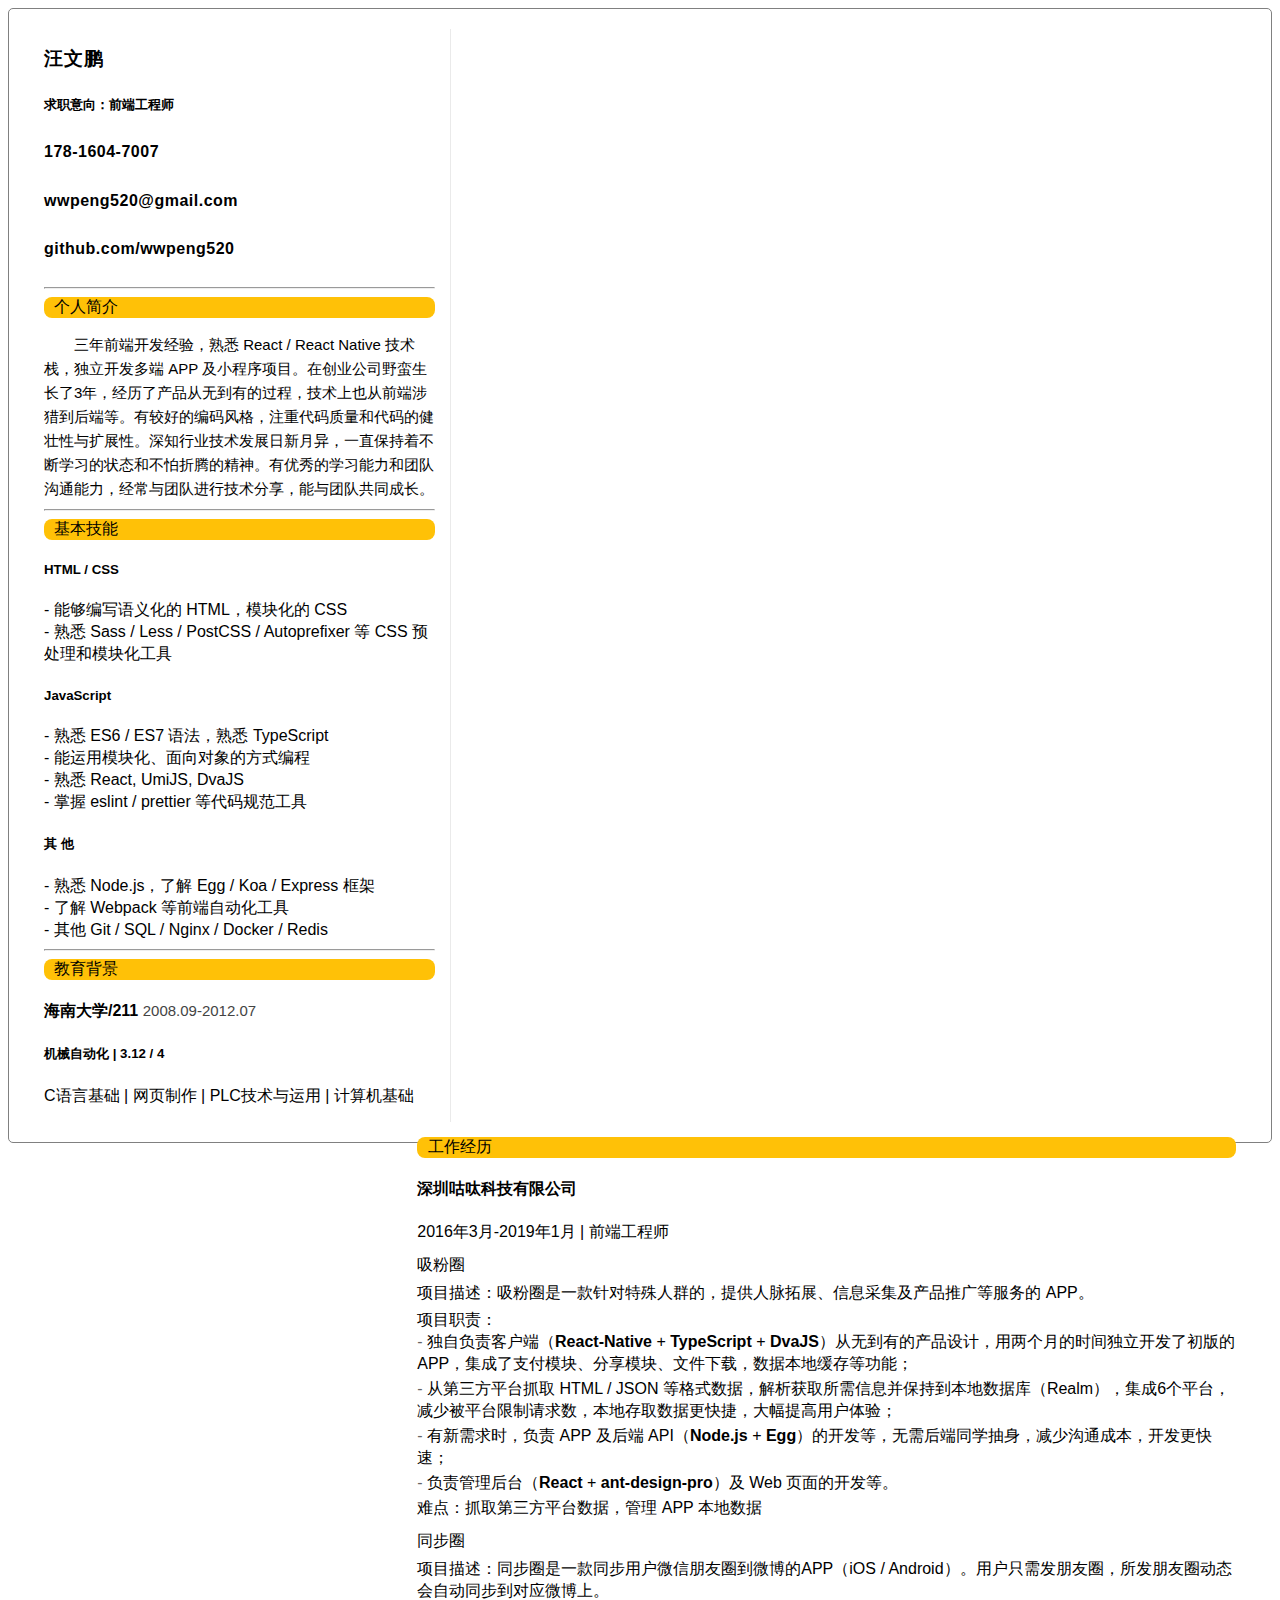
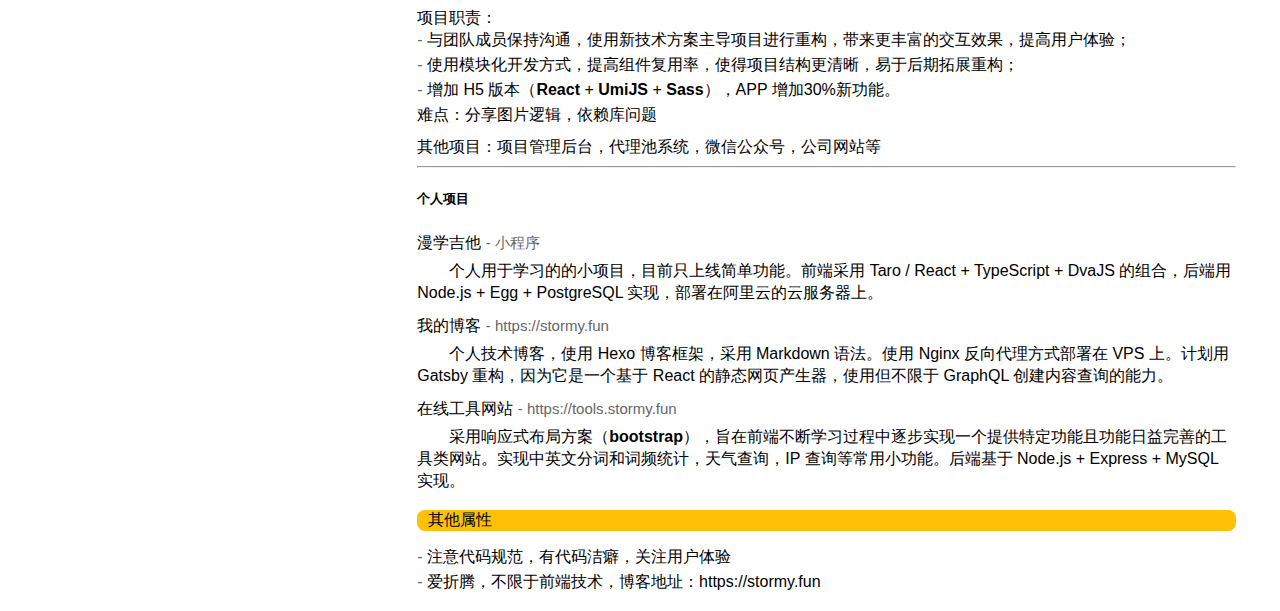
==== first.html @ 44be2b07 "First commit" ====
<!DOCTYPE html>
<html>
  <head>
    <meta http-equiv="Content-type" content="text/html; charset=utf-8" />
    <title>Resume-汪文鹏</title>
    <link rel="stylesheet" href="https://use.fontawesome.com/releases/v5.7.2/css/all.css" integrity="sha384-fnmOCqbTlWIlj8LyTjo7mOUStjsKC4pOpQbqyi7RrhN7udi9RwhKkMHpvLbHG9Sr" crossorigin="anonymous">
    <link href="https://cdn.gootile.com/admin_uploads/1550930125545_bootstrap.min.css" rel="stylesheet">
    <!-- <link rel="stylesheet" href="css/fontawesome_5.7.2.min.css">
    <link rel="stylesheet" href="https://cdn.gootile.com/admin_uploads/1550930372518_fontawesome_5.7.2.min.css">
    <link href="css/bootstrap.min.css" rel="stylesheet"> -->
    <link href="css/base.css" rel="stylesheet">
  </head>
  <body>
    <!-- 
        整个文档的Div容器
    -->
    <div id="resume-framework">
      <div class="row">
        <!--  左边模块包括头像，基本资料，个人简介，技能列表 -->
        <div id="left-div">
          <!-- 头像
          <img id="avatar" alt="avatar" src="imgs/avatar.jpg"/> -->
          <span>
            <!-- 可以从font-awesome网站(https://fontawesome.com/icons)中搜索所需图标，
            直接替换<i>标签class内内容即可
            <h3>汪文鹏</h3> -->
            <p class="name">汪文鹏</p>

            <h5>求职意向：前端工程师</h5>
            <h5 class="profile-item"><i class="fas fa-phone"></i> 178-1604-7007</h5>
            <h5 class="profile-item"><i class="fas fa-envelope"></i> wwpeng520@gmail.com</h5>
            <h5 class="profile-item"><i class="fab fa-github"></i> github.com/wwpeng520</h5>
            <hr>
          </span>

          <div class="banner-div">
            <span class="banner-span"><i class="white-icon fas fa-info-circle"></i>&nbsp;个人简介</span>
          </div>
          <p class="text-indent introduction">三年前端开发经验，熟悉 <b>React</b> / <b>React Native</b> 技术栈，独立开发多端 APP 及小程序项目。在创业公司野蛮生长了3年，经历了产品从无到有的过程，技术上也从前端涉猎到后端等。有较好的编码风格，注重代码质量和代码的健壮性与扩展性。深知行业技术发展日新月异，一直保持着不断学习的状态和不怕折腾的精神。有优秀的学习能力和团队沟通能力，经常与团队进行技术分享，能与团队共同成长。</p>
          <hr>

          <div class="banner-div">
            <span class="banner-span"><i class="white-icon fas fa-skiing"></i>&nbsp;基本技能</span>
          </div>
          <h5><b>HTML / CSS</b></h5>
          <p>- 能够编写语义化的 HTML，模块化的 CSS</p>
          <p>- 熟悉 Sass / Less / PostCSS / Autoprefixer 等 CSS 预处理和模块化工具</p>

          <h5><b>JavaScript</b></h5>
          <p>- 熟悉 ES6 / ES7 语法，熟悉 TypeScript</p>
          <p>- 能运用模块化、面向对象的方式编程</p>
          <p>- 熟悉 React, UmiJS, DvaJS</p>
          <p>- 掌握 eslint / prettier 等代码规范工具</p>

          <h5><b>其 他</b></h5>
          <p>- 熟悉 Node.js，了解 Egg / Koa / Express 框架</p>
          <p>- 了解 Webpack 等前端自动化工具</p>
          <p>- 其他 Git / SQL / Nginx / Docker / Redis</p>

          <hr>
          <div class="banner-div">
            <span class="banner-span"><i class="white-icon fas fa-graduation-cap"></i>&nbsp;教育背景</span>
          </div>
          <h4>海南大学/211 <span class="title-extra">2008.09-2012.07</span></h4>
          <h5>机械自动化 |&nbsp;3.12 / 4</h5>
          <p>C语言基础 | 网页制作 | PLC技术与运用 | 计算机基础</p>
        </div> <!-- end left-div -->

        <!-- 右边模块开始，包括教育经历，工作经历，项目经验，志愿工作 -->
        <div id="right-div">
          <!-- 工作经历 -->
          <div id="jobs">
            <div class="banner-div">
              <span class="banner-span">
                <i class="white-icon fas fa-bug"></i>&nbsp;工作经历
              </span>
            </div>
            
            <!-- 第一份工作的介绍 -->
            <h4>深圳咕呔科技有限公司</h4>
            <p>2016年3月-2019年1月 | 前端工程师</p>
            <!-- 第一个项目的介绍，多个项目可以复制project-span区块-->
            <div class="project-span">
              <p class="project-title">吸粉圈</p>
              <p>项目描述：吸粉圈是一款针对特殊人群的，提供人脉拓展、信息采集及产品推广等服务的 APP。</p>
              <p class="project-duty">项目职责：</p>
              <ul>
                <li>独自负责客户端（<b>React-Native</b> + <b>TypeScript</b> + <b>DvaJS</b>）从无到有的产品设计，用两个月的时间独立开发了初版的 APP，集成了支付模块、分享模块、文件下载，数据本地缓存等功能；</li>
                <li>从第三方平台抓取 HTML / JSON 等格式数据，解析获取所需信息并保持到本地数据库（Realm），集成6个平台，减少被平台限制请求数，本地存取数据更快捷，大幅提高用户体验；</li>
                <li>有新需求时，负责 APP 及后端 API（<b>Node.js</b> + <b>Egg</b>）的开发等，无需后端同学抽身，减少沟通成本，开发更快速；</li>
                <li>负责管理后台（<b>React</b> + <b>ant-design-pro</b>）及 Web 页面的开发等。</li>
              </ul> 
              <p>难点：抓取第三方平台数据，管理 APP 本地数据</p>
            </div> <!-- end project-span -->

            <div class="project-span">
              <p class="project-title">同步圈</p>
              <p>项目描述：同步圈是一款同步用户微信朋友圈到微博的APP（iOS / Android）。用户只需发朋友圈，所发朋友圈动态会自动同步到对应微博上。</p>
              <p class="project-duty">项目职责：</p>
              <ul>
                <li>与团队成员保持沟通，使用新技术方案主导项目进行重构，带来更丰富的交互效果，提高用户体验；</li>
                <li>使用模块化开发方式，提高组件复用率，使得项目结构更清晰，易于后期拓展重构；</li>
                <li>增加 H5 版本（<b>React</b> + <b>UmiJS</b> + <b>Sass</b>），APP 增加30%新功能。</li>
              </ul> 
              <p>难点：分享图片逻辑，依赖库问题</p>
            </div>

            <div class="project-span">
              <p>其他项目：项目管理后台，代理池系统，微信公众号，公司网站等</p>
            </div> 
            <!-- 第一份工作结束 -->

            <hr>
            <h5><i class="far fa-dot-circle"></i> 个人项目</h5>
            <div class="project-span">
              <p class="project-title">漫学吉他 <span class="title-extra-2">- 小程序</span></p>
              <p class="text-indent">个人用于学习的的小项目，目前只上线简单功能。前端采用 Taro / React + TypeScript + DvaJS 的组合，后端用 Node.js + Egg + PostgreSQL 实现，部署在阿里云的云服务器上。</p>
            </div>
            <div class="project-span">
              <p class="project-title">我的博客 <span class="title-extra-2">- https://stormy.fun</span></p>
              <p class="text-indent">个人技术博客，使用 Hexo 博客框架，采用 Markdown 语法。使用 Nginx 反向代理方式部署在 VPS 上。计划用 Gatsby 重构，因为它是一个基于 React 的静态网页产生器，使用但不限于 GraphQL 创建内容查询的能力。</p>
            </div>
            <div class="project-span">
              <p class="project-title">在线工具网站 <span class="title-extra-2">- https://tools.stormy.fun</span></p>
              <p class="text-indent">采用响应式布局方案（<b>bootstrap</b>），旨在前端不断学习过程中逐步实现一个提供特定功能且功能日益完善的工具类网站。实现中英文分词和词频统计，天气查询，IP 查询等常用小功能。后端基于 Node.js + Express + MySQL 实现。 </p>
            </div>
            
          </div> <!-- end jobs -->

          <div id="volunteer" style="margin-top: 18px;">
            <div class="banner-div">
              <span class="banner-span"><i class="white-icon fas fa-feather-alt"></i>&nbsp;其他属性</span>
            </div>
            <ul>
              <li>注意代码规范，有代码洁癖，关注用户体验</li>
              <li>爱折腾，不限于前端技术，博客地址：https://stormy.fun</li>
            </ul>
          </div>
        </div> <!-- end right-div -->

      </div> <!-- end row -->
    </div> <!-- end resume-framework -->
  </body>
</html>
---- css/base.css ----
body {
    font-family: "Helvetica Neue", Helvetica, Arial, PingFangSC-Regular, Tahoma, "Hiragino Sans GB", "Heiti SC", "Microsoft Yahei", sans-serif;
}

#resume-framework {
    /* margin: 20px; */
    padding: 20px;
    border: 1px solid gray;
    border-radius: 5px;
}

#avatar {
    width: 300px;
    max-width: 100%;
    border-radius: 8px;
}

#left-div {
    display: inline-block;
    width: 32%;
    padding: 15px;
    border-right: 1px solid #eaeaea;
    /* box-sizing: border-box; */
}

#right-div {
    width: 67%;
    padding: 15px;
    float: right;
}

.banner-div {
    background-color: #FFC107;
    margin-bottom: 15px;
    border-radius: 8px;
}

.banner-span {
    margin-left: 6px;
    font-size: 16px;
}

.progress-item {
    position : relative;
}

.progress-item .progress-title {
    font-size: 15px;
    font-weight: 400;
    display: inline-block;
    margin-bottom: 5px;
}

.progress-item .progress {
    height: 4px;
    box-shadow: none;
    border-radius: 5px;
}

.progress-item .progress-bar {
    background-color: #FFC107;
    box-shadow: none;
    text-align: right;
}

.progress-item .progress-percent {
    font-size: 10px;
    background-color: #313131;
    position: absolute;
    top: 5px;
    padding: 0 8px;
    border-radius: 3px;
}

.progress-item .progress-percent::before {
    content: "";
    position: absolute;
    left: 0;
    bottom: -4px;
    border-top: 6px solid #313131;
    border-right: 8px solid transparent;
}

#left-div img {
    display: block;
    margin: 0 auto;
}

p {
    margin: 0;
    padding: 0;
    line-height: 22px;
}

.name {
    font-size: 19px;
    font-weight: 600;
    letter-spacing: 1px;
    line-height: 30px;
}

.profile-item {
    line-height: 22px;
    font-size: 16px;
    letter-spacing: 0.5px;
}
.introduction {
    line-height: 24px; 
    font-size: 15px;
    font-weight: 300;
}

.text-indent {
    text-indent: 2em;
}

.project-span {
    margin-top: 10px;
    margin-bottom: 3px;
}

.project-title {
    margin-top: 10px;
    margin-bottom: 5px;
    font-weight: 500;
    font-size: 16px;
    line-height: 24px;
}
.project-duty {
    margin-top: 5px;
}

ul {
    list-style: none;
    margin: 0;
    padding: 0;
    /* padding-left: 15px;  */
}

ul li {
    /* list-style-type: none; */
    line-height: 22px;
    margin-bottom: 3px;
}
li::before{
    content: " - ";
    color: #666666;
    /* font-size: 20px; */
}

.title-extra {
    font-size: 15px;
    font-weight: 300;
    color: #444444;
}
.title-extra-2 {
    font-size: 15px;
    color: #666666;
}
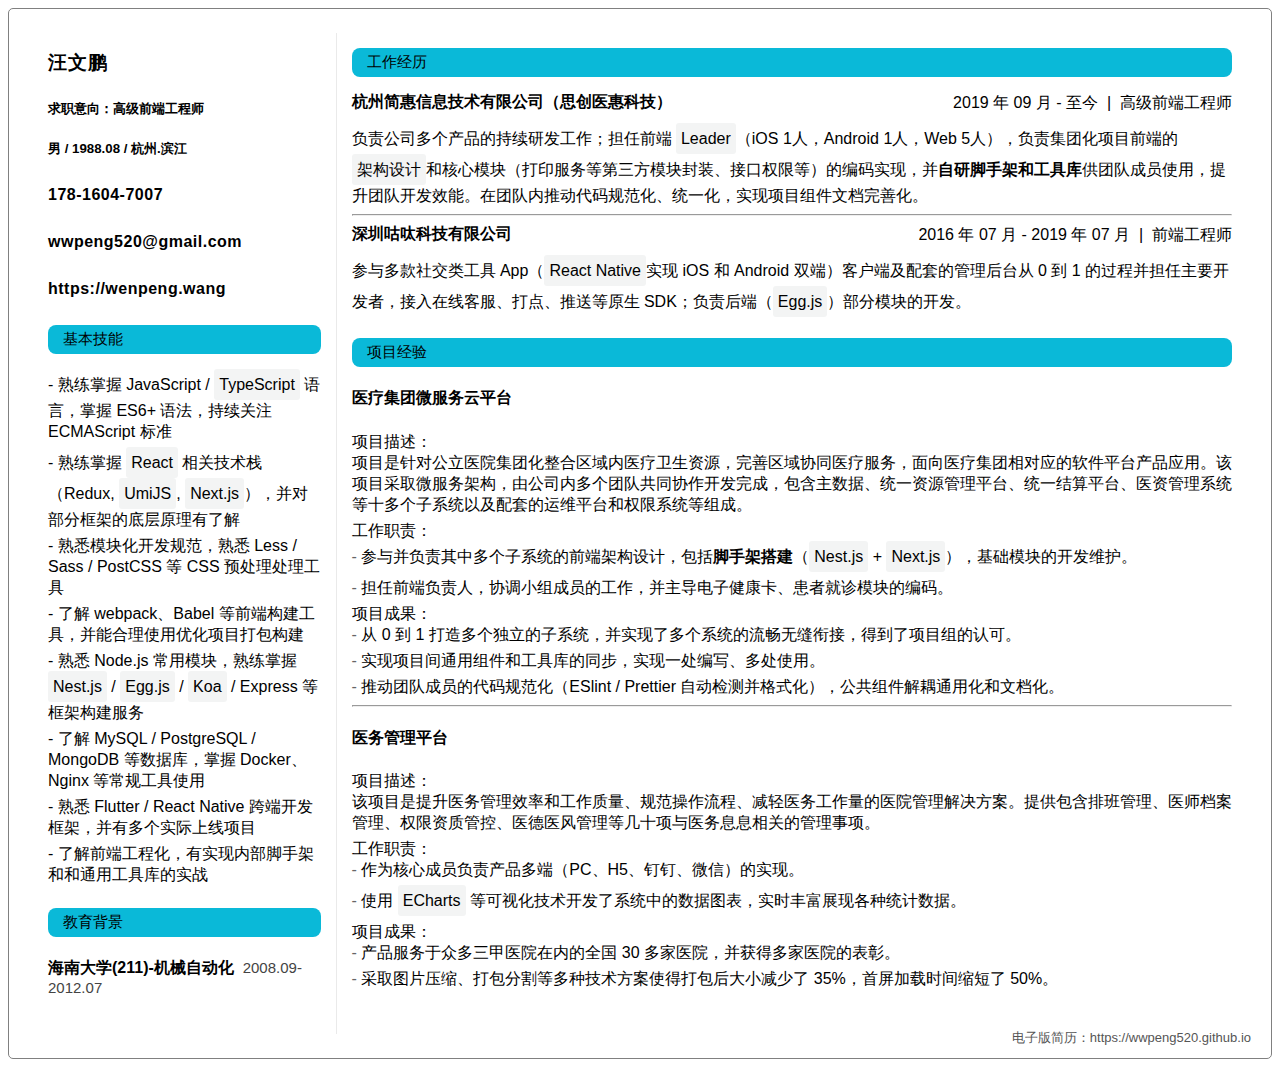
==== commit 952c9bea: "💥 feat: more" ====
--- a/first.html
+++ b/first.html
@@ -1,73 +1,61 @@
 <!DOCTYPE html>
 <html>
-  <head>
-    <meta http-equiv="Content-type" content="text/html; charset=utf-8" />
-    <title>Resume-汪文鹏</title>
-    <link rel="stylesheet" href="https://use.fontawesome.com/releases/v5.7.2/css/all.css" integrity="sha384-fnmOCqbTlWIlj8LyTjo7mOUStjsKC4pOpQbqyi7RrhN7udi9RwhKkMHpvLbHG9Sr" crossorigin="anonymous">
-    <link href="https://cdn.gootile.com/admin_uploads/1550930125545_bootstrap.min.css" rel="stylesheet">
-    <!-- <link rel="stylesheet" href="css/fontawesome_5.7.2.min.css">
+
+<head>
+  <meta http-equiv="Content-type" content="text/html; charset=utf-8" />
+  <title>Resume-汪文鹏</title>
+  <link rel="stylesheet" href="https://use.fontawesome.com/releases/v5.7.2/css/all.css"
+    integrity="sha384-fnmOCqbTlWIlj8LyTjo7mOUStjsKC4pOpQbqyi7RrhN7udi9RwhKkMHpvLbHG9Sr" crossorigin="anonymous">
+  <link href="https://cdn.gootile.com/admin_uploads/1550930125545_bootstrap.min.css" rel="stylesheet">
+  <!-- <link rel="stylesheet" href="css/fontawesome_5.7.2.min.css">
     <link rel="stylesheet" href="https://cdn.gootile.com/admin_uploads/1550930372518_fontawesome_5.7.2.min.css">
     <link href="css/bootstrap.min.css" rel="stylesheet"> -->
-    <link href="css/base.css" rel="stylesheet">
-  </head>
-  <body>
-    <!-- 
-        整个文档的Div容器
-    -->
-    <div id="resume-framework">
-      <div class="row">
-        <!--  左边模块包括头像，基本资料，个人简介，技能列表 -->
-        <div id="left-div">
-          <!-- 头像
-          <img id="avatar" alt="avatar" src="imgs/avatar.jpg"/> -->
-          <span>
-            <!-- 可以从font-awesome网站(https://fontawesome.com/icons)中搜索所需图标，
-            直接替换<i>标签class内内容即可
-            <h3>汪文鹏</h3> -->
-            <p class="name">汪文鹏</p>
+  <link href="css/base.css" rel="stylesheet">
+</head>
 
-            <h5>求职意向：前端工程师</h5>
-            <h5 class="profile-item"><i class="fas fa-phone"></i> 178-1604-7007</h5>
-            <h5 class="profile-item"><i class="fas fa-envelope"></i> wwpeng520@gmail.com</h5>
-            <h5 class="profile-item"><i class="fab fa-github"></i> github.com/wwpeng520</h5>
-            <hr>
-          </span>
+<body>
+  <!-- 整个文档的Div容器 -->
+  <div id="resume-framework">
+    <div class="row clearfix">
+      <!--  左边模块包括头像，基本资料，个人简介，技能列表 -->
+      <div id="left-div">
+        <!-- 头像 <img id="avatar" alt="avatar" src="imgs/avatar.jpg"/> -->
+        <span>
+          <!-- 可以从font-awesome网站(https://fontawesome.com/icons)中搜索所需图标，直接替换<i>标签class内内容即可 -->
+          <p class="name">汪文鹏</p>
 
-          <div class="banner-div">
-            <span class="banner-span"><i class="white-icon fas fa-info-circle"></i>&nbsp;个人简介</span>
-          </div>
-          <p class="text-indent introduction">三年前端开发经验，熟悉 <b>React</b> / <b>React Native</b> 技术栈，独立开发多端 APP 及小程序项目。在创业公司野蛮生长了3年，经历了产品从无到有的过程，技术上也从前端涉猎到后端等。有较好的编码风格，注重代码质量和代码的健壮性与扩展性。深知行业技术发展日新月异，一直保持着不断学习的状态和不怕折腾的精神。有优秀的学习能力和团队沟通能力，经常与团队进行技术分享，能与团队共同成长。</p>
-          <hr>
+          <h5>求职意向：高级前端工程师</h5>
+          <h5>男 / 1988.08 / 杭州.滨江</h5>
+          <h5 class="profile-item"><i class="fas fa-phone"></i> 178-1604-7007</h5>
+          <h5 class="profile-item"><i class="fas fa-envelope"></i> wwpeng520@gmail.com</h5>
+          <h5 class="profile-item"><i class="fas fa-blog"></i> https://wenpeng.wang</h5>
+        </span>
 
-          <div class="banner-div">
-            <span class="banner-span"><i class="white-icon fas fa-skiing"></i>&nbsp;基本技能</span>
-          </div>
-          <h5><b>HTML / CSS</b></h5>
-          <p>- 能够编写语义化的 HTML，模块化的 CSS</p>
-          <p>- 熟悉 Sass / Less / PostCSS / Autoprefixer 等 CSS 预处理和模块化工具</p>
+        <div class="banner-div">
+          <span class="banner-span"><i class="white-icon fas fa-skiing"></i>&nbsp;基本技能</span>
+        </div>
+        <p class="skill">- 熟练掌握 JavaScript / <span class="flag">TypeScript</span> 语言，掌握 ES6+ 语法，持续关注 ECMAScript 标准</p>
+        <p class="skill">- 熟练掌握 <span class="flag">React</span> 相关技术栈（Redux, <span class="flag">UmiJS</span>, <span
+            class="flag">Next.js</span>），并对部分框架的底层原理有了解</p>
+        <p class="skill">- 熟悉模块化开发规范，熟悉 Less / Sass / PostCSS 等 CSS 预处理处理工具</p>
+        <p class="skill">- 了解 webpack、Babel 等前端构建工具，并能合理使用优化项目打包构建</p>
+        <p class="skill">- 熟悉 Node.js 常用模块，熟练掌握 <span class="flag">Nest.js</span> / <span class="flag">Egg.js</span> /
+          <span class="flag">Koa</span> / Express 等框架构建服务
+        </p>
+        <p class="skill">- 了解 MySQL / PostgreSQL / MongoDB 等数据库，掌握 Docker、Nginx 等常规工具使用</p>
+        <p class="skill">- 熟悉 Flutter / React Native 跨端开发框架，并有多个实际上线项目</p>
+        <p class="skill">- 了解前端工程化，有实现内部脚手架和和通用工具库的实战</p>
+        <br />
 
-          <h5><b>JavaScript</b></h5>
-          <p>- 熟悉 ES6 / ES7 语法，熟悉 TypeScript</p>
-          <p>- 能运用模块化、面向对象的方式编程</p>
-          <p>- 熟悉 React, UmiJS, DvaJS</p>
-          <p>- 掌握 eslint / prettier 等代码规范工具</p>
+        <div class="banner-div">
+          <span class="banner-span"><i class="white-icon fas fa-graduation-cap"></i>&nbsp;教育背景</span>
+        </div>
+        <h4>海南大学(211)-机械自动化&nbsp;&nbsp;<span class="title-extra">2008.09-2012.07</span></h4>
+      </div> <!-- end left-div -->
 
-          <h5><b>其 他</b></h5>
-          <p>- 熟悉 Node.js，了解 Egg / Koa / Express 框架</p>
-          <p>- 了解 Webpack 等前端自动化工具</p>
-          <p>- 其他 Git / SQL / Nginx / Docker / Redis</p>
-
-          <hr>
-          <div class="banner-div">
-            <span class="banner-span"><i class="white-icon fas fa-graduation-cap"></i>&nbsp;教育背景</span>
-          </div>
-          <h4>海南大学/211 <span class="title-extra">2008.09-2012.07</span></h4>
-          <h5>机械自动化 |&nbsp;3.12 / 4</h5>
-          <p>C语言基础 | 网页制作 | PLC技术与运用 | 计算机基础</p>
-        </div> <!-- end left-div -->
-
-        <!-- 右边模块开始，包括教育经历，工作经历，项目经验，志愿工作 -->
-        <div id="right-div">
+      <!-- 右边模块开始，包括教育经历，工作经历，项目经验，志愿工作 -->
+      <div id="right-div">
+        <div style="padding: 15px;">
           <!-- 工作经历 -->
           <div id="jobs">
             <div class="banner-div">
@@ -75,70 +63,89 @@
                 <i class="white-icon fas fa-bug"></i>&nbsp;工作经历
               </span>
             </div>
-            
+
             <!-- 第一份工作的介绍 -->
-            <h4>深圳咕呔科技有限公司</h4>
-            <p>2016年3月-2019年1月 | 前端工程师</p>
-            <!-- 第一个项目的介绍，多个项目可以复制project-span区块-->
-            <div class="project-span">
-              <p class="project-title">吸粉圈</p>
-              <p>项目描述：吸粉圈是一款针对特殊人群的，提供人脉拓展、信息采集及产品推广等服务的 APP。</p>
-              <p class="project-duty">项目职责：</p>
-              <ul>
-                <li>独自负责客户端（<b>React-Native</b> + <b>TypeScript</b> + <b>DvaJS</b>）从无到有的产品设计，用两个月的时间独立开发了初版的 APP，集成了支付模块、分享模块、文件下载，数据本地缓存等功能；</li>
-                <li>从第三方平台抓取 HTML / JSON 等格式数据，解析获取所需信息并保持到本地数据库（Realm），集成6个平台，减少被平台限制请求数，本地存取数据更快捷，大幅提高用户体验；</li>
-                <li>有新需求时，负责 APP 及后端 API（<b>Node.js</b> + <b>Egg</b>）的开发等，无需后端同学抽身，减少沟通成本，开发更快速；</li>
-                <li>负责管理后台（<b>React</b> + <b>ant-design-pro</b>）及 Web 页面的开发等。</li>
-              </ul> 
-              <p>难点：抓取第三方平台数据，管理 APP 本地数据</p>
-            </div> <!-- end project-span -->
-
-            <div class="project-span">
-              <p class="project-title">同步圈</p>
-              <p>项目描述：同步圈是一款同步用户微信朋友圈到微博的APP（iOS / Android）。用户只需发朋友圈，所发朋友圈动态会自动同步到对应微博上。</p>
-              <p class="project-duty">项目职责：</p>
-              <ul>
-                <li>与团队成员保持沟通，使用新技术方案主导项目进行重构，带来更丰富的交互效果，提高用户体验；</li>
-                <li>使用模块化开发方式，提高组件复用率，使得项目结构更清晰，易于后期拓展重构；</li>
-                <li>增加 H5 版本（<b>React</b> + <b>UmiJS</b> + <b>Sass</b>），APP 增加30%新功能。</li>
-              </ul> 
-              <p>难点：分享图片逻辑，依赖库问题</p>
+            <div class="clearfix">
+              <span style="font-weight: 600; font-size: 16px;">杭州简惠信息技术有限公司（思创医惠科技）</span>
+              <p style="float: right;">2019 年 09 月 - 至今&nbsp;&nbsp;|&nbsp;&nbsp;高级前端工程师</p>
             </div>
 
             <div class="project-span">
-              <p>其他项目：项目管理后台，代理池系统，微信公众号，公司网站等</p>
-            </div> 
+              <p>负责公司多个产品的持续研发工作；担任前端 <span class="flag">Leader</span>（iOS 1人，Android 1人，Web
+                5人），负责集团化项目前端的<span
+                  class="flag">架构设计</span>和核心模块（打印服务等第三方模块封装、接口权限等）的编码实现，并<b>自研脚手架和工具库</b>供团队成员使用，提升团队开发效能。在团队内推动代码规范化、统一化，实现项目组件文档完善化。
+              </p>
+            </div>
+            <hr />
             <!-- 第一份工作结束 -->
 
-            <hr>
-            <h5><i class="far fa-dot-circle"></i> 个人项目</h5>
-            <div class="project-span">
-              <p class="project-title">漫学吉他 <span class="title-extra-2">- 小程序</span></p>
-              <p class="text-indent">个人用于学习的的小项目，目前只上线简单功能。前端采用 Taro / React + TypeScript + DvaJS 的组合，后端用 Node.js + Egg + PostgreSQL 实现，部署在阿里云的云服务器上。</p>
+            <!-- 第二份工作的介绍 -->
+            <div class="clearfix">
+              <span style="font-weight: 600; font-size: 16px;">深圳咕呔科技有限公司</span>
+              <p style="float: right;">2016 年 07 月 - 2019 年 07 月&nbsp;&nbsp;|&nbsp;&nbsp;前端工程师</p>
             </div>
             <div class="project-span">
-              <p class="project-title">我的博客 <span class="title-extra-2">- https://stormy.fun</span></p>
-              <p class="text-indent">个人技术博客，使用 Hexo 博客框架，采用 Markdown 语法。使用 Nginx 反向代理方式部署在 VPS 上。计划用 Gatsby 重构，因为它是一个基于 React 的静态网页产生器，使用但不限于 GraphQL 创建内容查询的能力。</p>
+              <p>参与多款社交类工具 App（<span class="flag">React Native</span>实现 iOS 和 Android 双端）客户端及配套的管理后台从 0 到 1
+                的过程并担任主要开发者，接入在线客服、打点、推送等原生
+                SDK；负责后端（<span class="flag">Egg.js</span>）部分模块的开发。</p>
             </div>
+            <!-- 第二份工作结束 -->
+            <br />
+
+            <!-- 项目经验 -->
+            <div class="banner-div">
+              <span class="banner-span">
+                <i class="fas fa-burn"></i>&nbsp;项目经验
+              </span>
+            </div>
+            <h4>医疗集团微服务云平台</h4>
             <div class="project-span">
-              <p class="project-title">在线工具网站 <span class="title-extra-2">- https://tools.stormy.fun</span></p>
-              <p class="text-indent">采用响应式布局方案（<b>bootstrap</b>），旨在前端不断学习过程中逐步实现一个提供特定功能且功能日益完善的工具类网站。实现中英文分词和词频统计，天气查询，IP 查询等常用小功能。后端基于 Node.js + Express + MySQL 实现。 </p>
+              <p class="project-duty">项目描述：</p>
+              <p>
+                项目是针对公立医院集团化整合区域内医疗卫生资源，完善区域协同医疗服务，面向医疗集团相对应的软件平台产品应用。该项目采取微服务架构，由公司内多个团队共同协作开发完成，包含主数据、统一资源管理平台、统一结算平台、医资管理系统等十多个子系统以及配套的运维平台和权限系统等组成。
+              </p>
+              <p class="project-duty">工作职责：</p>
+              <ul>
+                <li>参与并负责其中多个子系统的前端架构设计，包括<b>脚手架搭建</b>（<span class="flag">Nest.js</span> + <span
+                    class="flag">Next.js</span>），基础模块的开发维护。</li>
+                <li>担任前端负责人，协调小组成员的工作，并主导电子健康卡、患者就诊模块的编码。</li>
+              </ul>
+              <p class="project-duty">项目成果： </p>
+              <ul>
+                <li>从 0 到 1 打造多个独立的子系统，并实现了多个系统的流畅无缝衔接，得到了项目组的认可。</li>
+                <li>实现项目间通用组件和工具库的同步，实现一处编写、多处使用。</li>
+                <li>推动团队成员的代码规范化（ESlint / Prettier 自动检测并格式化），公共组件解耦通用化和文档化。</li>
+              </ul>
             </div>
-            
+            <hr />
+
+            <h4>医务管理平台</h4>
+            <div class="project-span">
+              <p class="project-duty">项目描述：</p>
+              <p>
+                该项目是提升医务管理效率和工作质量、规范操作流程、减轻医务工作量的医院管理解决方案。提供包含排班管理、医师档案管理、权限资质管控、医德医风管理等几十项与医务息息相关的管理事项。
+              </p>
+              <p class="project-duty">工作职责：</p>
+              <ul>
+                <li>作为核心成员负责产品多端（PC、H5、钉钉、微信）的实现。</li>
+                <li>使用 <span class="flag">ECharts</span> 等可视化技术开发了系统中的数据图表，实时丰富展现各种统计数据。</li>
+              </ul>
+              <p class="project-duty">项目成果： </p>
+              <ul>
+                <li>产品服务于众多三甲医院在内的全国 30 多家医院，并获得多家医院的表彰。</li>
+                <li>采取图片压缩、打包分割等多种技术方案使得打包后大小减少了 35%，首屏加载时间缩短了 50%。</li>
+              </ul>
+            </div>
+
+            <!-- <hr style="background-color:#FFC107;height: 1px; width:100%;border: none;transform: scaleY(0.5);"> -->
           </div> <!-- end jobs -->
+        </div>
+      </div> <!-- end right-div -->
 
-          <div id="volunteer" style="margin-top: 18px;">
-            <div class="banner-div">
-              <span class="banner-span"><i class="white-icon fas fa-feather-alt"></i>&nbsp;其他属性</span>
-            </div>
-            <ul>
-              <li>注意代码规范，有代码洁癖，关注用户体验</li>
-              <li>爱折腾，不限于前端技术，博客地址：https://stormy.fun</li>
-            </ul>
-          </div>
-        </div> <!-- end right-div -->
+    </div> <!-- end row -->
 
-      </div> <!-- end row -->
-    </div> <!-- end resume-framework -->
-  </body>
-</html>
+    <p class="link">电子版简历：https://wwpeng520.github.io</p>
+  </div> <!-- end resume-framework -->
+</body>
+
+</html>--- a/css/base.css
+++ b/css/base.css
@@ -3,8 +3,9 @@
 }
 
 #resume-framework {
+    position: relative;
     /* margin: 20px; */
-    padding: 20px;
+    padding: 24px;
     border: 1px solid gray;
     border-radius: 5px;
 }
@@ -16,32 +17,64 @@
 }
 
 #left-div {
-    display: inline-block;
-    width: 32%;
+    /* display: inline-block; */
+    width: 25%;
     padding: 15px;
     border-right: 1px solid #eaeaea;
-    /* box-sizing: border-box; */
+    box-sizing: border-box;
+    float: left;
 }
 
 #right-div {
-    width: 67%;
-    padding: 15px;
+    width: 75%;
+    /* padding: 15px; */
     float: right;
 }
 
+.clearfix:after {
+    visibility: hidden;
+    display: block;
+    font-size: 0;
+    content: " ";
+    clear: both;
+    height: 0;
+}
+
+.clearfix {
+    display: inline-block;
+}
+
+.flag {
+    display: inline-block;
+    padding: 5px;
+    border-radius: 3px;
+    background-color: #f3f4f4;
+}
+
+/* start commented backslash hack \*/
+* html .clearfix {
+    height: 1%;
+}
+
+.clearfix {
+    display: block;
+}
+
 .banner-div {
-    background-color: #FFC107;
+    background-color: #0ab9d8;
     margin-bottom: 15px;
+    padding: 5px;
     border-radius: 8px;
 }
 
 .banner-span {
     margin-left: 6px;
-    font-size: 16px;
+    font-size: 15px;
+    /* color: #ffffff; */
 }
 
 .progress-item {
-    position : relative;
+    position: relative;
 }
 
 .progress-item .progress-title {
@@ -58,7 +91,7 @@
 }
 
 .progress-item .progress-bar {
-    background-color: #FFC107;
+    background-color: #0ab9d8;
     box-shadow: none;
     text-align: right;
 }
@@ -86,10 +119,26 @@
     margin: 0 auto;
 }
 
+.border-line-1px {
+    position: relative;
+    margin-top: 10px;
+    width: 100%;
+    height: 1px;
+    -webkit-transform: scaleY(0.5);
+    transform: scaleY(0.5);
+    background-image: linear-gradient(to right, #dddddd 0%, #dddddd 30%, transparent 70%);
+    background-size: 30px 1px;
+    background-repeat: repeat-x;
+}
+
 p {
     margin: 0;
     padding: 0;
-    line-height: 22px;
+    line-height: 21px;
+}
+
+p.skill {
+    margin-bottom: 5px;
 }
 
 .name {
@@ -100,12 +149,13 @@
 }
 
 .profile-item {
-    line-height: 22px;
+    line-height: 20px;
     font-size: 16px;
     letter-spacing: 0.5px;
 }
+
 .introduction {
-    line-height: 24px; 
+    line-height: 24px;
     font-size: 15px;
     font-weight: 300;
 }
@@ -126,6 +176,7 @@
     font-size: 16px;
     line-height: 24px;
 }
+
 .project-duty {
     margin-top: 5px;
 }
@@ -139,10 +190,11 @@
 
 ul li {
     /* list-style-type: none; */
-    line-height: 22px;
-    margin-bottom: 3px;
-}
-li::before{
+    line-height: 21px;
+    margin-bottom: 5px;
+}
+
+li::before {
     content: " - ";
     color: #666666;
     /* font-size: 20px; */
@@ -153,7 +205,17 @@
     font-weight: 300;
     color: #444444;
 }
+
 .title-extra-2 {
     font-size: 15px;
     color: #666666;
+}
+
+.link {
+    position: absolute;
+    bottom: 10px;
+    right: 20px;
+    font-size: 13px;
+    color: #555555;
+    z-index: 9;
 }